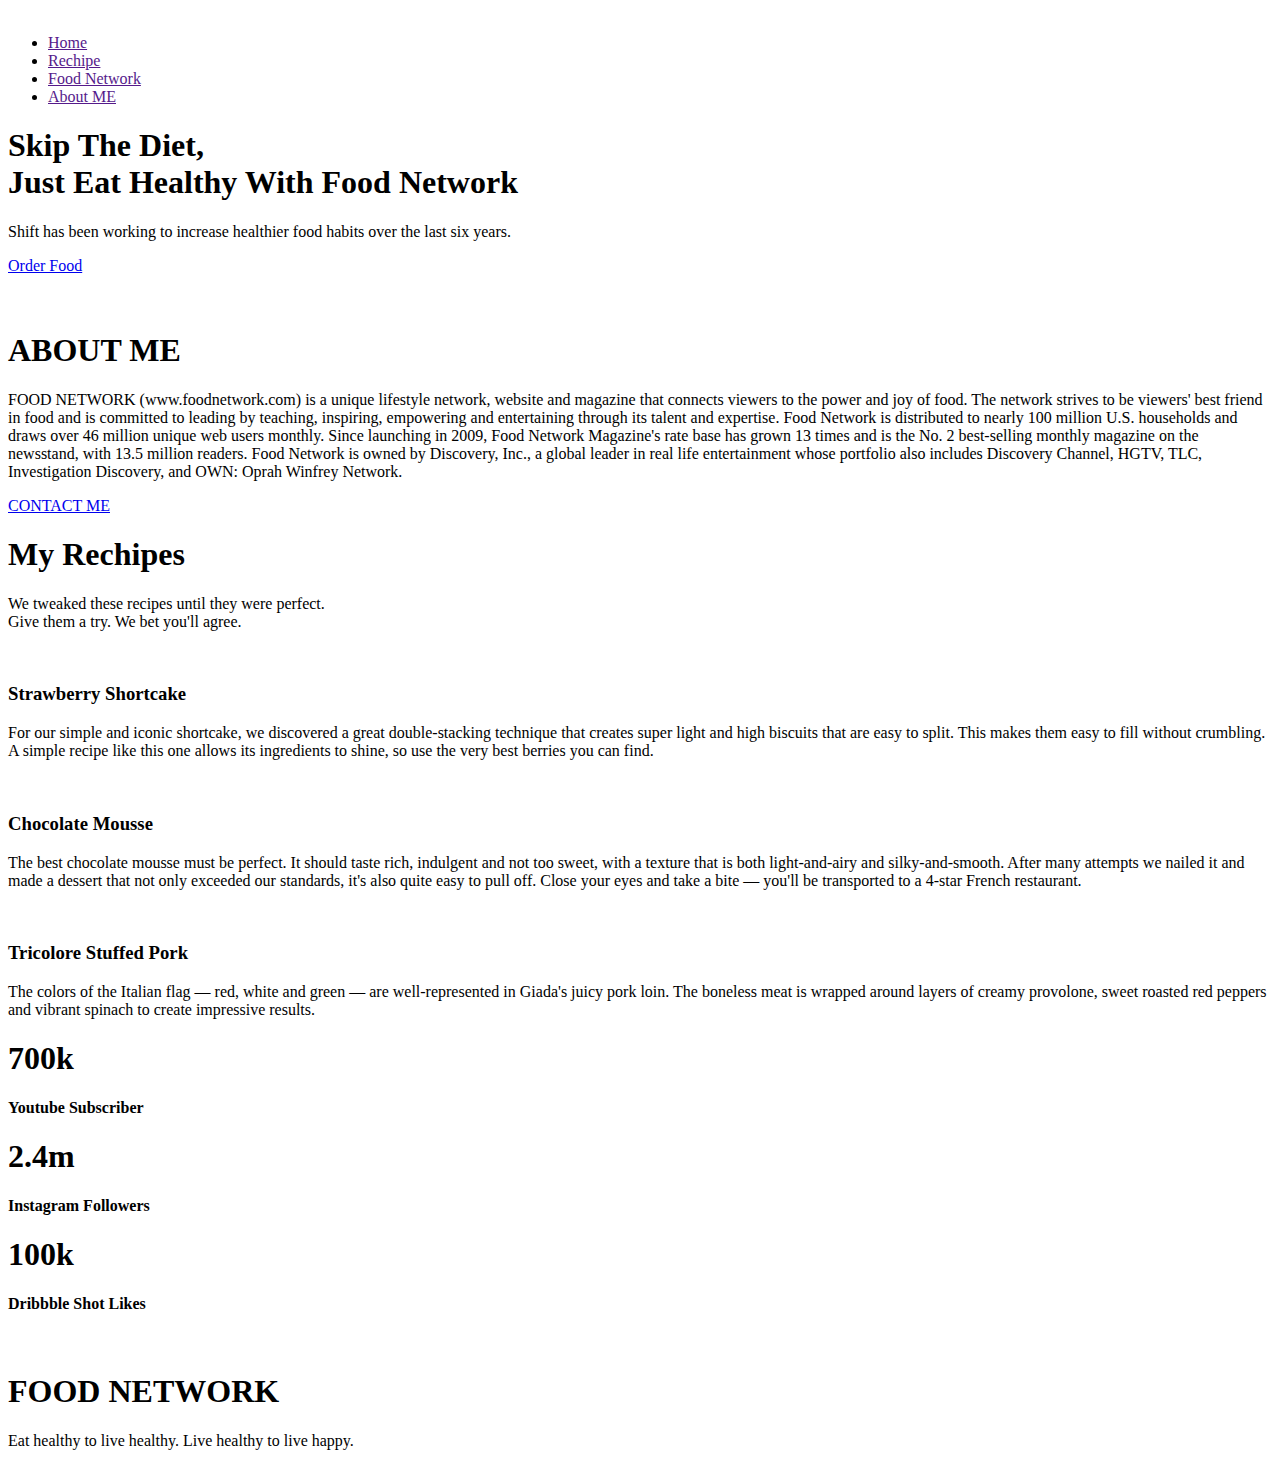
==== index.html @ 2b4d6046 "somthing ubdate" ====
<!DOCTYPE html>
<html lang="en">

<head>
    <meta charset="UTF-8">
    <meta http-equiv="X-UA-Compatible" content="IE=edge">
    <meta name="viewport" content="width=device-width, initial-scale=1.0">
    <title>Food Network</title>
    <link rel="shortcut icon" href="images/food/Logo.png" type="image/x-icon">
    <link rel="preconnect" href="https://fonts.googleapis.com">
    <link rel="preconnect" href="https://fonts.gstatic.com" crossorigin>
    <link href="https://fonts.googleapis.com/css2?family=Zilla+Slab:ital,wght@0,500;1,300;1,700&display=swap"
        rel="stylesheet">
    <link rel="stylesheet" href="style.css">

</head>

<body>

    <nav>

        <ul>
            <img id="Logo" src="images/food/Logo.png" alt="">
            <li><a href="">Home</a></li>
            <li><a href="">Rechipe</a></li>
            <li><a href="">Food Network</a></li>
            <li><a href="">About ME</a></li>

        </ul>
    </nav>

    <section class="hero-img-content flexible-container">
        <div class="half-width">
            <h1><span class="orangered-color">Skip</span> The Diet,<br> Just Eat Healthy With Food Network</h1>
            <p>Shift has been working to increase healthier food habits over the last six years.</p>
            <a class="link-button" href="https://www.facebook.com/JsRukon">Order Food</a>

        </div>
        <div class="half-width">
            <div id="hero-img-backgraoud">
                <img src="images/female/6667872_preview-removebg-preview.png" alt="">
            </div>
        </div>
    </section>






    <section id="about-me-content" class="flexible-container">
        <div class="half-width">
            <img src="images/female/happy-girl-png-free-happy-girlpng-transparent-images-346-pngio-person-girl-png-819_677.png"
                alt="">
        </div>
        <div class="half-width">
            <h1><span class="orangered-color">ABOUT</span> ME</h1>
            <P>FOOD NETWORK (www.foodnetwork.com) is a unique lifestyle network, website and magazine that connects
                viewers to the power and joy of food. The network strives to be viewers' best friend in food and is
                committed to leading by teaching, inspiring, empowering and entertaining through its talent and
                expertise. Food Network is distributed to nearly 100 million U.S. households and draws over 46 million
                unique web users monthly. Since launching in 2009, Food Network Magazine's rate base has grown 13 times
                and is the No. 2 best-selling monthly magazine on the newsstand, with 13.5 million readers. Food Network
                is owned by Discovery, Inc., a global leader in real life entertainment whose portfolio also includes
                Discovery Channel, HGTV, TLC, Investigation Discovery, and OWN: Oprah Winfrey Network.
            </P>
            <a class="link-button" href="https://www.facebook.com/JsRukon">CONTACT ME</a>
        </div>

    </section>







    <section>
        <div class="Rechipes">
            <h1> <span class="orangered-color"> My </span>Rechipes</h1>
            <p>We tweaked these recipes until they were perfect. <br> Give them a try. We bet you'll agree.</p>
        </div>


        <div class="Rechipes-content-img">
            <div class="Rechipe">
                <img class="food-img" src="images/food/Strawberry Shortcake.jpeg" alt="">
                <h3>
                    Strawberry Shortcake
                </h3>
                <p>For our simple and iconic shortcake, we discovered a great double-stacking technique that creates
                    super light and high biscuits that are easy to split. This makes them easy to fill without
                    crumbling. A simple recipe like this one allows its ingredients to shine, so use the very best
                    berries you can find.
                <p>
            </div>
            <div class="Rechipe">
                <img class="food-img" src="images/food/Chocolate Mousse.jpeg" alt="">
                <h3>
                    Chocolate Mousse
                </h3>
                <p>The best chocolate mousse must be perfect. It should taste rich, indulgent and not too sweet, with a
                    texture that is both light-and-airy and silky-and-smooth. After many attempts we nailed it and made
                    a dessert that not only exceeded our standards, it's also quite easy to pull off. Close your eyes
                    and take a bite — you'll be transported to a 4-star French restaurant.
                <p>
            </div>
            <div class="Rechipe">
                <img class="food-img" src="images/food/Tricolore Stuffed Pork.jpeg" alt="">
                <h3>
                    Tricolore Stuffed Pork
                </h3>
                <p>The colors of the Italian flag — red, white and green — are well-represented in Giada's juicy pork
                    loin. The boneless meat is wrapped around layers of creamy provolone, sweet roasted red peppers and
                    vibrant spinach to create impressive results.
                <p>
            </div>
        </div>
    </section>







    <section>
        <div class="Rechipes-site">
            <div class="networking-side">
                <h1>700k</h1>
                <h4>Youtube Subscriber</h4>
            </div>
            <div class="networking-side">
                <h1>2.4m</h1>
                <h4>Instagram Followers</h4>
            </div>
            <div class="networking-side">
                <h1>100k</h1>
                <h4>Dribbble Shot Likes</h4>
            </div>
        </div>
    </section>




    <section class="flexible-container">
        <img src="images/food/restaurant.png" alt="">
        <img src="images/food/restaurant.png" alt="">
    </section>





    <footer>
        <h1><span class="orangered-color">FOOD</span> NETWORK</h1>
        <p>Eat healthy to live healthy. Live healthy to live happy.</p>
    </footer>
</body>

</html>
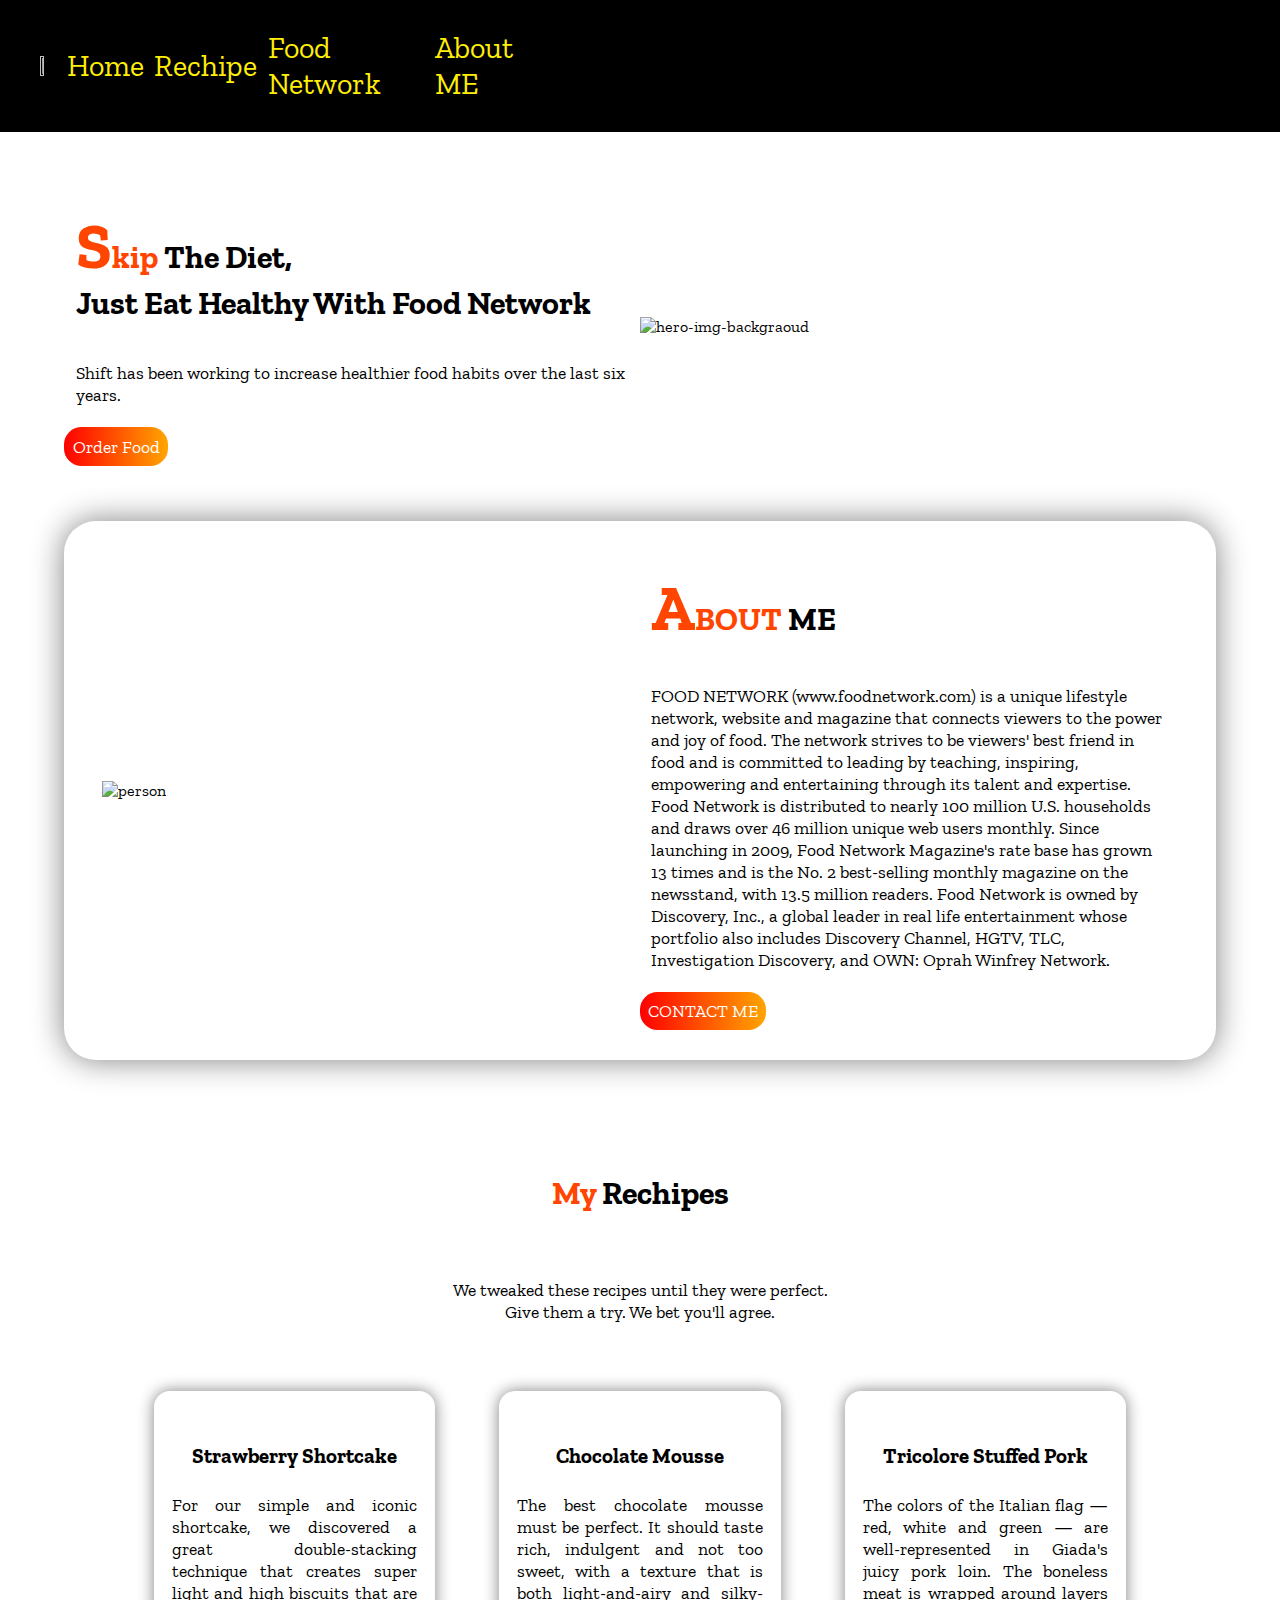
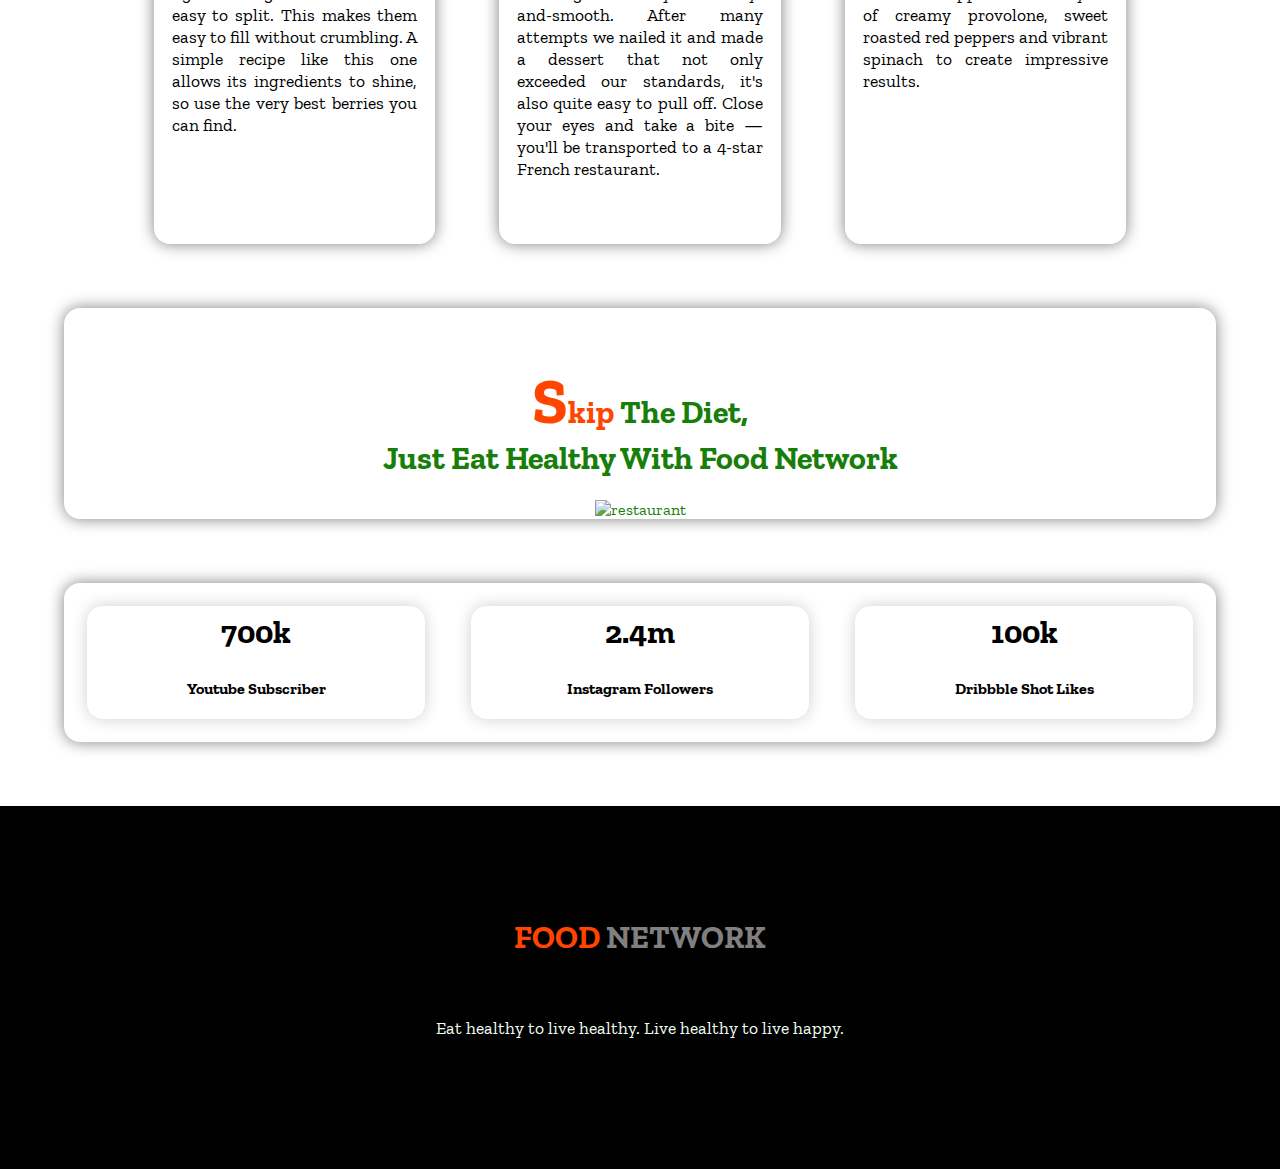
==== commit 16c5a84f: "somthing ubdate" ====
--- a/index.html
+++ b/index.html
@@ -31,14 +31,18 @@
 
     <section class="hero-img-content flexible-container">
         <div class="half-width">
-            <h1><span class="orangered-color">Skip</span> The Diet,<br> Just Eat Healthy With Food Network</h1>
+            <h1>
+                <span class="orangered-color"><span style="font-size: 2em;">S</span>kip</span> The Diet,<br> Just Eat
+                Healthy With Food Network
+            </h1>
             <p>Shift has been working to increase healthier food habits over the last six years.</p>
             <a class="link-button" href="https://www.facebook.com/JsRukon">Order Food</a>
 
         </div>
+
         <div class="half-width">
             <div id="hero-img-backgraoud">
-                <img src="images/female/6667872_preview-removebg-preview.png" alt="">
+                <img src="images/female/6667872_preview-removebg-preview.png" alt="hero-img-backgraoud">
             </div>
         </div>
     </section>
@@ -49,12 +53,19 @@
 
 
     <section id="about-me-content" class="flexible-container">
+        <div class="half-width about-me-content-person">
+            <img src="images/female/happy-girl-png-free-happy-girlpng-transparent-images-346-pngio-person-girl-png-819_677.png"
+                alt="person">
+        </div>
+
+
+
         <div class="half-width">
-            <img src="images/female/happy-girl-png-free-happy-girlpng-transparent-images-346-pngio-person-girl-png-819_677.png"
-                alt="">
-        </div>
-        <div class="half-width">
-            <h1><span class="orangered-color">ABOUT</span> ME</h1>
+            <h1>
+                <span class="orangered-color"><span style="font-size: 2em;">A</span>BOUT</span> ME
+            </h1>
+
+
             <P>FOOD NETWORK (www.foodnetwork.com) is a unique lifestyle network, website and magazine that connects
                 viewers to the power and joy of food. The network strives to be viewers' best friend in food and is
                 committed to leading by teaching, inspiring, empowering and entertaining through its talent and
@@ -122,6 +133,22 @@
 
 
 
+    <section>
+
+        <div class="restaurant">
+            <h1>
+                <span class="orangered-color"><span style="font-size: 2em;">S</span>kip</span> The Diet,<br> Just Eat
+                Healthy With Food Network
+            </h1>
+
+            <img src="images/food/restaurant.png" alt="restaurant">
+
+        </div>
+    </section>
+
+
+
+
 
 
     <section>
@@ -144,14 +171,6 @@
 
 
 
-    <section class="flexible-container">
-        <img src="images/food/restaurant.png" alt="">
-        <img src="images/food/restaurant.png" alt="">
-    </section>
-
-
-
-
 
     <footer>
         <h1><span class="orangered-color">FOOD</span> NETWORK</h1>
--- a/style.css
+++ b/style.css
@@ -0,0 +1,164 @@
+body{
+margin: 0px;
+padding: 0px;
+font-family: 'Zilla Slab', serif;
+}
+nav{
+    background-color: rgb(0, 0, 0);
+}
+nav,ul{
+    display: flex;
+    height: 6%;
+    align-items: center;
+    
+}
+nav ,ul, a{
+    text-decoration: none;
+    list-style: none;
+    color: rgb(255, 239, 8);
+    font-size: 30px;
+}
+nav li {
+    margin: 0 1%;
+}
+
+#Logo{
+    width: 5%;
+    height: 5%;
+}
+.flexible-container{
+    display: flex;
+    margin: 5%;
+    align-items: center;
+    
+}
+.half-width{
+    width: 50%;
+    
+}
+.half-width h1 p{
+    padding: 3%;
+    
+}
+h1{
+    font-size: 200%;
+    margin: 0px;
+    padding: 2%;
+
+}
+p{
+    font-size: 110%;
+    padding: 2%;
+    
+    
+}
+
+
+.orangered-color{
+    color: orangered;
+}
+.link-button {
+    text-decoration: none;
+    font-size: 110%;
+    padding: 1.5%;
+    border-radius:1em;
+    color: rgb(255, 255, 255);
+    background-image: linear-gradient(to left,orange,red);
+    
+
+}
+.hero-img-content img{
+    width: 100%;
+    
+}
+
+#hero-img-backgraoud{
+    background-image: url(images/shapes/Group\ 8449.png);
+    background-size: cover;
+}
+.about-me-content-person img{
+    width: 100%;
+    height: 100%;
+}
+
+
+#about-me-content{
+    background-image: url(images/shapes/Frame\ 57.jpg);
+    background-repeat: no-repeat;
+    background-size: cover;
+    box-shadow: 0 0 2em gray;
+    border-radius: 2em;
+    padding: 3%;
+    
+  
+   
+}
+.Rechipes{
+    text-align: center;
+    padding: 2%;
+}
+
+
+h3{
+    font-size: 130%;
+    text-align: center;
+}
+.Rechipes-content-img{
+   display: flex;
+   justify-content: center;
+}
+.food-img{
+    width: 100%;
+}
+.Rechipe{
+    width: 20%;
+    margin: 0 2em;
+    padding: 1%;
+    box-shadow: 0 0 1em gray;
+    border-radius: 1em;
+    text-align: justify;
+}
+
+.restaurant {
+    text-align: center;
+    box-shadow: 0 0 1em gray;
+    margin: 5%;
+    border-radius: 1em;
+    padding-top: 2em;
+    color: rgb(23, 126, 10);
+}
+
+
+.restaurant img{
+    width: 100%;
+}
+
+.Rechipes-site{
+    display: flex;
+    text-align: center;
+    box-shadow: 0 0 1em gray;
+    margin: 5%;
+    border-radius: 1em;
+}
+
+
+.networking-side{
+   width: 100%;
+   margin: 2%;
+   box-shadow: 0 0 1em rgb(207, 207, 207);
+   border-radius: 1em;
+
+}
+
+
+footer{
+    text-align: center;
+    padding: 10vh;
+    background-color: rgb(0, 0, 0);
+}
+footer h1{
+    color: grey;
+}
+footer p{
+    color: honeydew;
+}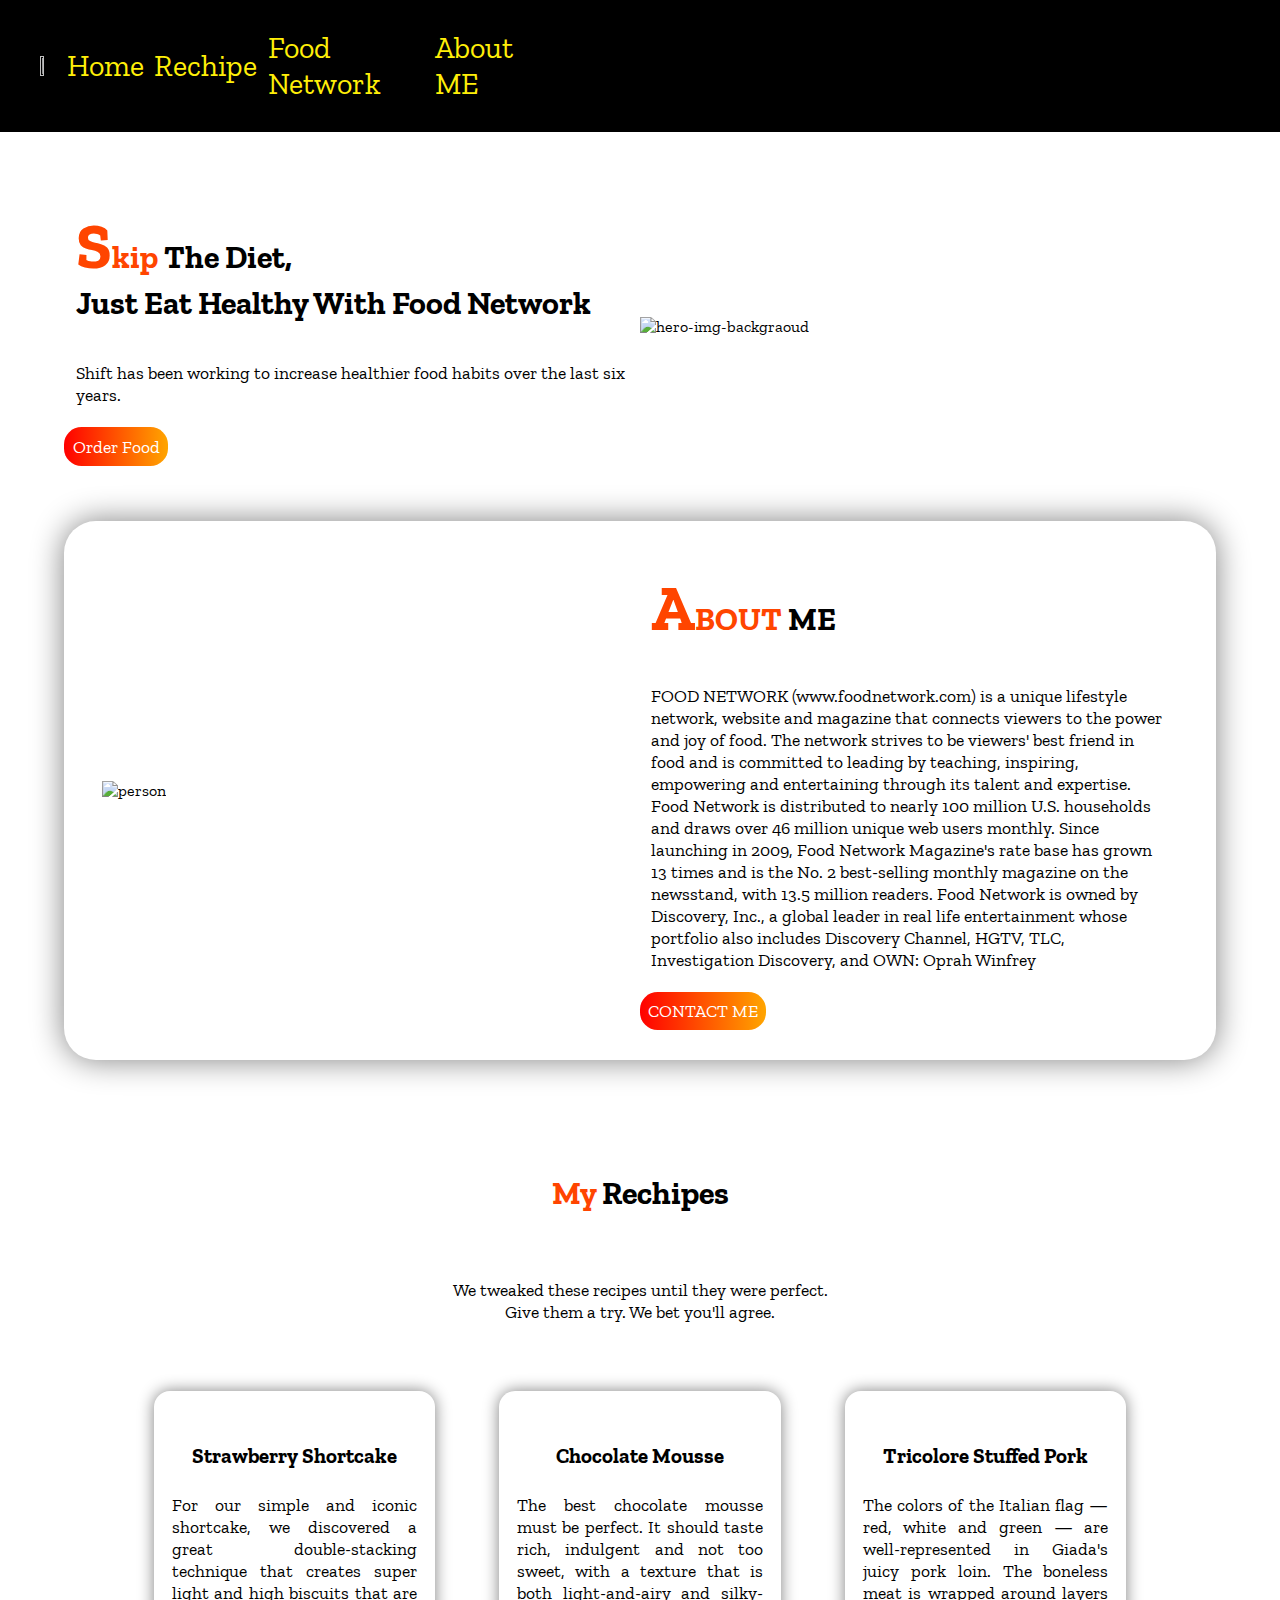
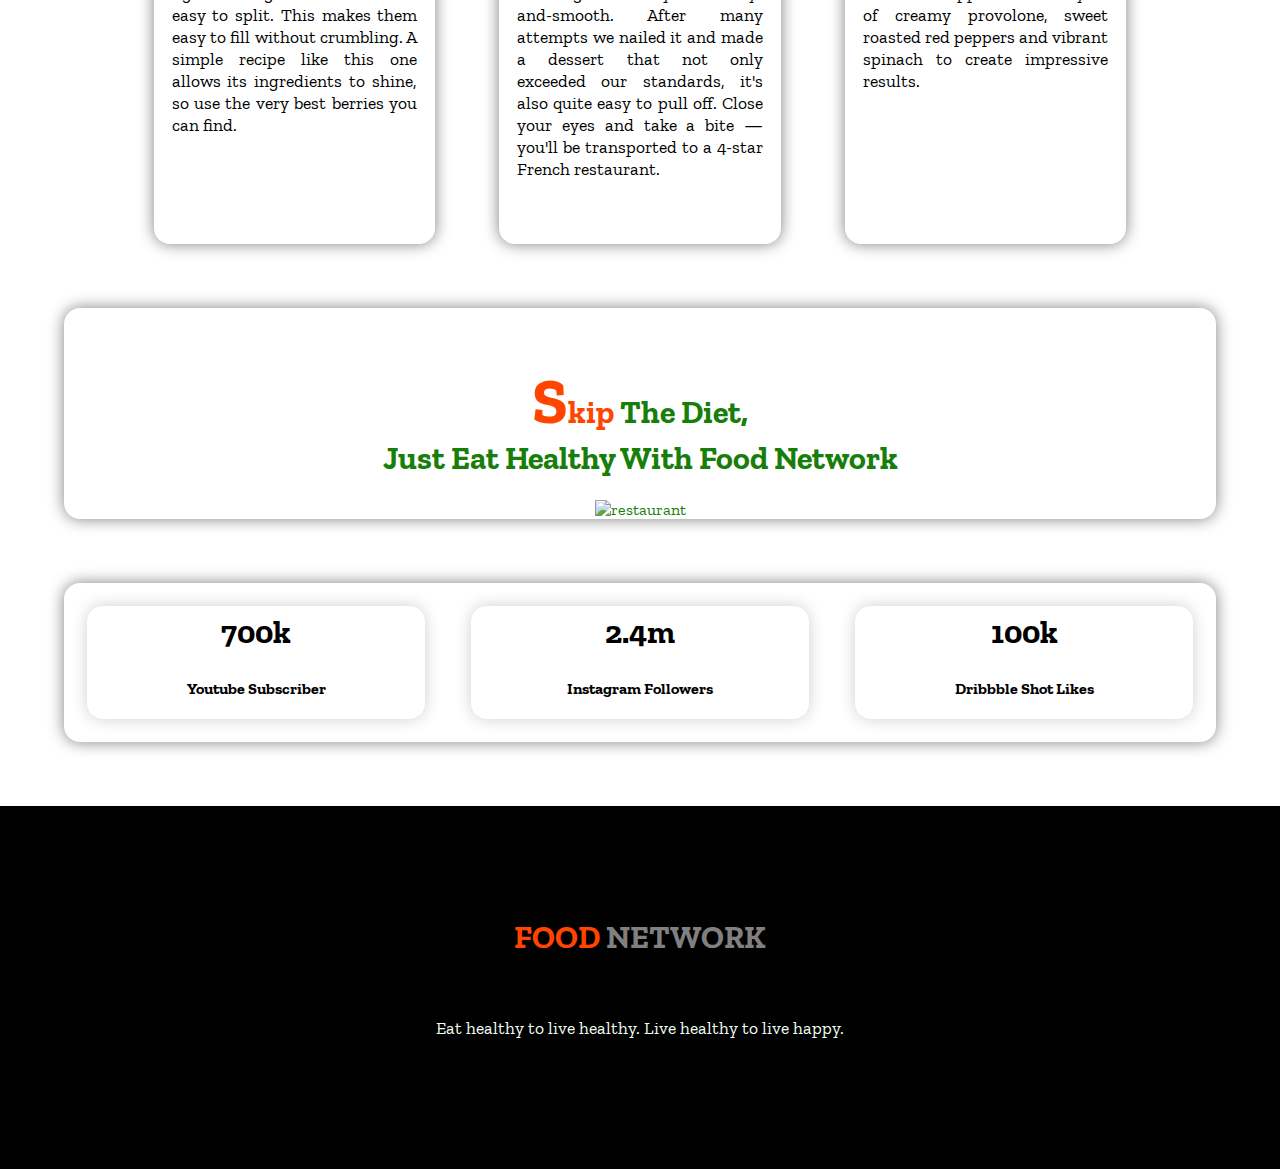
==== commit 5abb8c5b: "ubdated" ====
--- a/index.html
+++ b/index.html
@@ -29,6 +29,7 @@
         </ul>
     </nav>
 
+
     <section class="hero-img-content flexible-container">
         <div class="half-width">
             <h1>
@@ -36,10 +37,9 @@
                 Healthy With Food Network
             </h1>
             <p>Shift has been working to increase healthier food habits over the last six years.</p>
-            <a class="link-button" href="https://www.facebook.com/JsRukon">Order Food</a>
+            <a target="_blank" class="link-button" href="https://www.facebook.com/JsRukon">Order Food</a>
 
         </div>
-
         <div class="half-width">
             <div id="hero-img-backgraoud">
                 <img src="images/female/6667872_preview-removebg-preview.png" alt="hero-img-backgraoud">
@@ -58,8 +58,6 @@
                 alt="person">
         </div>
 
-
-
         <div class="half-width">
             <h1>
                 <span class="orangered-color"><span style="font-size: 2em;">A</span>BOUT</span> ME
@@ -73,9 +71,8 @@
                 unique web users monthly. Since launching in 2009, Food Network Magazine's rate base has grown 13 times
                 and is the No. 2 best-selling monthly magazine on the newsstand, with 13.5 million readers. Food Network
                 is owned by Discovery, Inc., a global leader in real life entertainment whose portfolio also includes
-                Discovery Channel, HGTV, TLC, Investigation Discovery, and OWN: Oprah Winfrey Network.
-            </P>
-            <a class="link-button" href="https://www.facebook.com/JsRukon">CONTACT ME</a>
+                Discovery Channel, HGTV, TLC, Investigation Discovery, and OWN: Oprah Winfrey </P>
+            <a target="_blank" class="link-button" href="https://www.facebook.com/JsRukon">CONTACT ME</a>
         </div>
 
     </section>
--- a/style.css
+++ b/style.css
@@ -3,6 +3,9 @@
 padding: 0px;
 font-family: 'Zilla Slab', serif;
 }
+
+
+
 nav{
     background-color: rgb(0, 0, 0);
 }
@@ -26,37 +29,51 @@
     width: 5%;
     height: 5%;
 }
+
+
+
+
 .flexible-container{
     display: flex;
     margin: 5%;
     align-items: center;
     
 }
+
+
+
 .half-width{
     width: 50%;
     
 }
+
+
 .half-width h1 p{
     padding: 3%;
     
 }
+
+
+
 h1{
     font-size: 200%;
     margin: 0px;
     padding: 2%;
-
-}
+}
+
+
 p{
     font-size: 110%;
-    padding: 2%;
-    
-    
+    padding: 2%;  
 }
 
 
 .orangered-color{
     color: orangered;
 }
+
+
+
 .link-button {
     text-decoration: none;
     font-size: 110%;
@@ -64,22 +81,30 @@
     border-radius:1em;
     color: rgb(255, 255, 255);
     background-image: linear-gradient(to left,orange,red);
-    
-
-}
+}
+
+
+
 .hero-img-content img{
     width: 100%;
     
 }
+
+
+
 
 #hero-img-backgraoud{
     background-image: url(images/shapes/Group\ 8449.png);
     background-size: cover;
 }
+
+
+
 .about-me-content-person img{
     width: 100%;
     height: 100%;
 }
+
 
 
 #about-me-content{
@@ -89,27 +114,36 @@
     box-shadow: 0 0 2em gray;
     border-radius: 2em;
     padding: 3%;
-    
-  
-   
-}
+}
+
+
+
 .Rechipes{
     text-align: center;
     padding: 2%;
 }
+
 
 
 h3{
     font-size: 130%;
     text-align: center;
 }
+
+
+
 .Rechipes-content-img{
    display: flex;
    justify-content: center;
 }
+
+
+
 .food-img{
     width: 100%;
 }
+
+
 .Rechipe{
     width: 20%;
     margin: 0 2em;
@@ -119,6 +153,8 @@
     text-align: justify;
 }
 
+
+
 .restaurant {
     text-align: center;
     box-shadow: 0 0 1em gray;
@@ -129,9 +165,13 @@
 }
 
 
+
 .restaurant img{
     width: 100%;
 }
+
+
+
 
 .Rechipes-site{
     display: flex;
@@ -140,6 +180,7 @@
     margin: 5%;
     border-radius: 1em;
 }
+
 
 
 .networking-side{
@@ -147,8 +188,8 @@
    margin: 2%;
    box-shadow: 0 0 1em rgb(207, 207, 207);
    border-radius: 1em;
-
-}
+}
+
 
 
 footer{
@@ -156,9 +197,11 @@
     padding: 10vh;
     background-color: rgb(0, 0, 0);
 }
+
 footer h1{
     color: grey;
 }
+
 footer p{
     color: honeydew;
 }